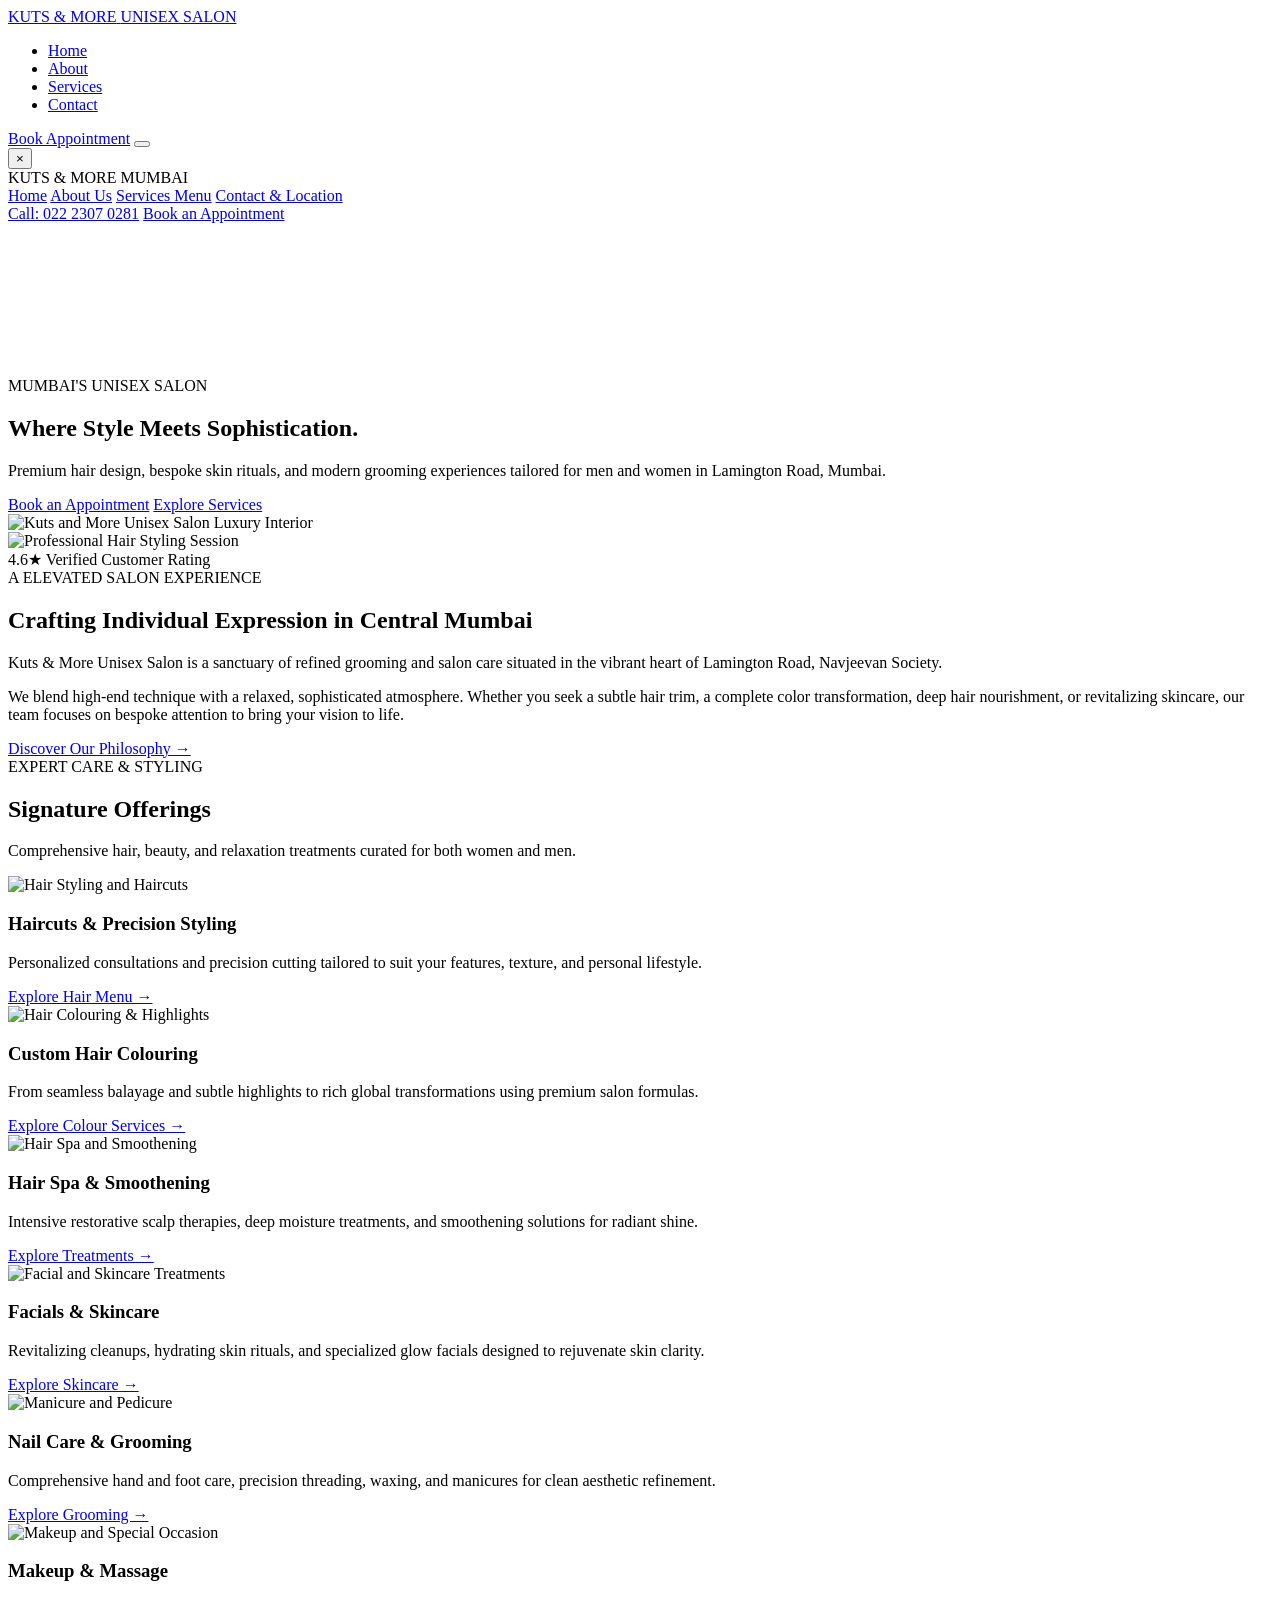
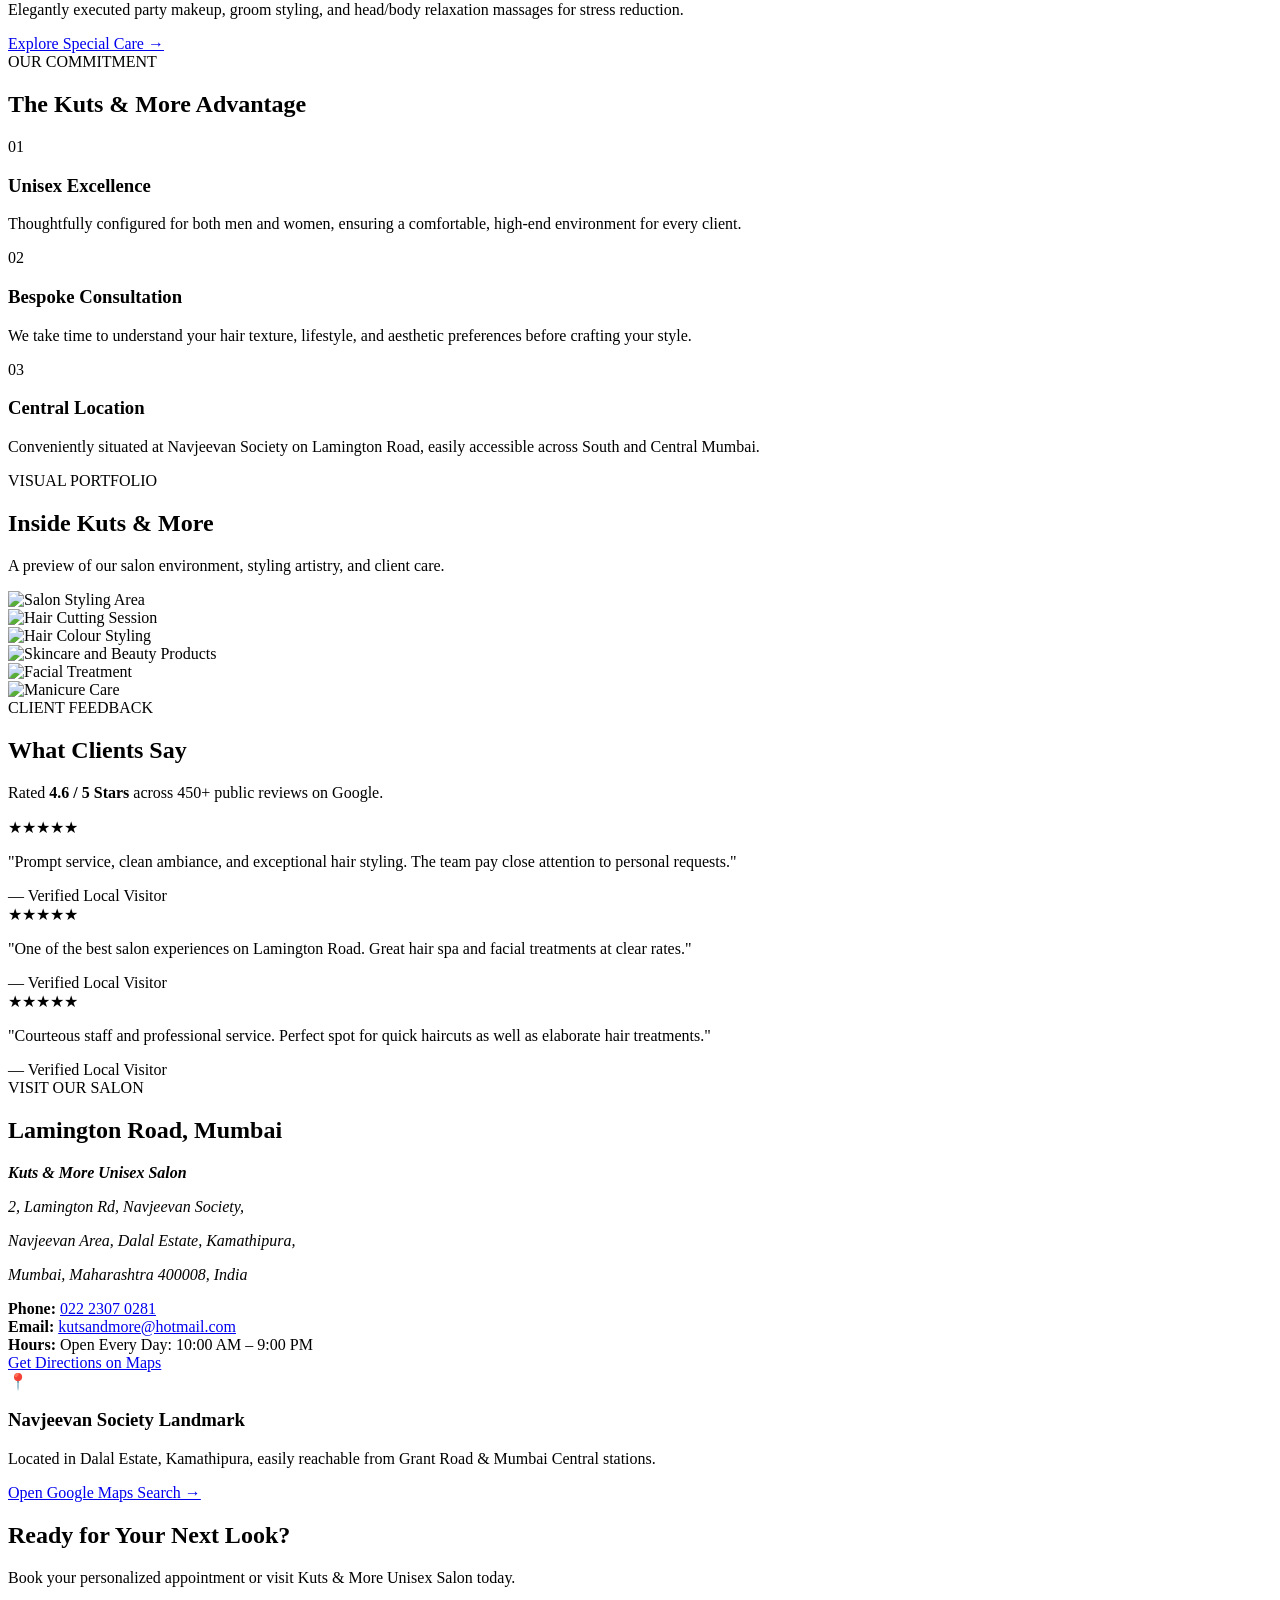
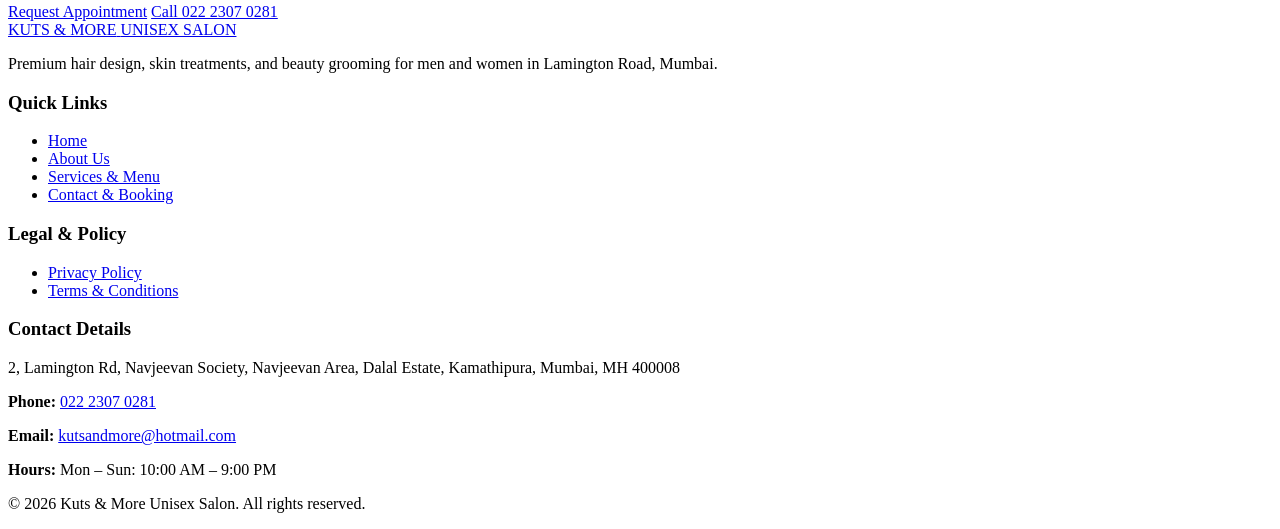
==== index.html @ 02790d07 "Create index.html" ====
<!DOCTYPE html>
<html lang="en">
<head>
    <meta charset="UTF-8">
    <meta name="viewport" content="width=device-width, initial-scale=1.0">
    <title>Kuts & More Unisex Salon | Premium Hair & Beauty Salon in Lamington Road, Mumbai</title>
    <meta name="description" content="Experience bespoke hair styling, hair treatments, beauty care, facials, and grooming at Kuts & More Unisex Salon on Lamington Road, Mumbai. Book your visit today.">
    <meta name="robots" content="index, follow">
    <link rel="canonical" href="index.html">
    
    <!-- Open Graph -->
    <meta property="og:type" content="website">
    <meta property="og:title" content="Kuts & More Unisex Salon | Luxury Hair & Beauty Salon Mumbai">
    <meta property="og:description" content="Precision haircuts, custom hair colouring, restorative hair spas, and bespoke beauty rituals in Lamington Road, Mumbai.">
    <meta property="og:url" content="index.html">
    <meta property="og:image" content="https://images.unsplash.com/photo-1560066984-138dadb4c035?auto=format&fit=crop&w=1200&q=80">

    <!-- Twitter Card -->
    <meta name="twitter:card" content="summary_large_image">
    <meta name="twitter:title" content="Kuts & More Unisex Salon | Luxury Hair & Beauty Salon Mumbai">
    <meta name="twitter:description" content="Precision haircuts, custom hair colouring, restorative hair spas, and bespoke beauty rituals in Lamington Road, Mumbai.">
    <meta name="twitter:image" content="https://images.unsplash.com/photo-1560066984-138dadb4c035?auto=format&fit=crop&w=1200&q=80">

    <!-- Fonts & CSS -->
    <link rel="preconnect" href="https://fonts.googleapis.com">
    <link rel="preconnect" href="https://fonts.gstatic.com" crossorigin>
    <link href="https://fonts.googleapis.com/css2?family=Cormorant+Garamond:ital,wght@0,400;0,500;0,600;1,400&family=Plus+Jakarta+Sans:wght@300;400;500;600&display=swap" rel="stylesheet">
    <link rel="stylesheet" href="style.css">

    <!-- Structured Data JSON-LD -->
    <script type="application/ld+json">
    {
      "@context": "https://schema.org",
      "@type": "BeautySalon",
      "name": "Kuts & More Unisex Salon",
      "image": "https://images.unsplash.com/photo-1560066984-138dadb4c035?auto=format&fit=crop&w=1200&q=80",
      "telephone": "+91-22-2307-0281",
      "email": "kutsandmore@hotmail.com",
      "address": {
        "@type": "PostalAddress",
        "streetAddress": "2, Lamington Rd, Navjeevan Society, Navjeevan Area, Dalal Estate, Kamathipura",
        "addressLocality": "Mumbai",
        "addressRegion": "Maharashtra",
        "postalCode": "400008",
        "addressCountry": "IN"
      },
      "openingHoursSpecification": [
        {
          "@type": "OpeningHoursSpecification",
          "dayOfWeek": [
            "Monday",
            "Tuesday",
            "Wednesday",
            "Thursday",
            "Friday",
            "Saturday",
            "Sunday"
          ],
          "opens": "10:00",
          "closes": "21:00"
        }
      ],
      "url": "index.html"
    }
    </script>
</head>
<body>

    <!-- Header / Navigation -->
    <header class="site-header" id="header">
        <div class="header-container">
            <a href="index.html" class="brand-logo">
                <span class="logo-title">KUTS & MORE</span>
                <span class="logo-subtitle">UNISEX SALON</span>
            </a>

            <nav class="desktop-nav" aria-label="Main Navigation">
                <ul>
                    <li><a href="index.html" class="active">Home</a></li>
                    <li><a href="about.html">About</a></li>
                    <li><a href="services.html">Services</a></li>
                    <li><a href="contact.html">Contact</a></li>
                </ul>
            </nav>

            <div class="header-actions">
                <a href="contact.html" class="btn btn-primary btn-sm desktop-only">Book Appointment</a>
                <button class="mobile-toggle" id="mobileMenuBtn" aria-expanded="false" aria-controls="mobileNav" aria-label="Toggle navigation menu">
                    <span class="hamburger-bar"></span>
                    <span class="hamburger-bar"></span>
                </button>
            </div>
        </div>

        <!-- Strictly Controlled Mobile Navigation Overlay -->
        <div class="mobile-nav-overlay" id="mobileNav" aria-hidden="true">
            <div class="mobile-nav-content">
                <button class="mobile-close-btn" id="mobileNavClose" aria-label="Close navigation menu">&times;</button>
                <div class="mobile-brand">
                    <span class="logo-title">KUTS & MORE</span>
                    <span class="logo-subtitle">MUMBAI</span>
                </div>
                <nav class="mobile-nav-links">
                    <a href="index.html" class="mobile-link active">Home</a>
                    <a href="about.html" class="mobile-link">About Us</a>
                    <a href="services.html" class="mobile-link">Services Menu</a>
                    <a href="contact.html" class="mobile-link">Contact & Location</a>
                </nav>
                <div class="mobile-nav-footer">
                    <a href="tel:+912223070281" class="mobile-contact-link">Call: 022 2307 0281</a>
                    <a href="contact.html" class="btn btn-accent btn-full">Book an Appointment</a>
                </div>
            </div>
        </div>
    </header>

    <main id="main-content">
        <!-- Hero Section -->
        <section class="hero-section" id="hero">
            <canvas id="webgl-canvas" class="webgl-bg" aria-hidden="true"></canvas>
            <div class="hero-overlay"></div>
            <div class="container hero-container">
                <div class="hero-content">
                    <span class="tagline gs-reveal">MUMBAI'S UNISEX SALON</span>
                    <h1 class="hero-title gs-reveal">Where Style Meets Sophistication.</h1>
                    <p class="hero-subtitle gs-reveal">Premium hair design, bespoke skin rituals, and modern grooming experiences tailored for men and women in Lamington Road, Mumbai.</p>
                    <div class="hero-actions gs-reveal">
                        <a href="contact.html" class="btn btn-accent">Book an Appointment</a>
                        <a href="services.html" class="btn btn-outline">Explore Services</a>
                    </div>
                </div>
                <div class="hero-visual gs-reveal">
                    <div class="hero-image-frame">
                        <img src="https://images.unsplash.com/photo-1560066984-138dadb4c035?auto=format&fit=crop&w=1000&q=80" alt="Kuts and More Unisex Salon Luxury Interior" width="1000" height="1250" fetchpriority="high">
                        <div class="frame-border"></div>
                    </div>
                </div>
            </div>
        </section>

        <!-- Salon Introduction -->
        <section class="section intro-section">
            <div class="container">
                <div class="grid grid-2 items-center">
                    <div class="intro-image-group gs-reveal">
                        <div class="image-wrapper primary-img">
                            <img src="https://images.unsplash.com/photo-1522337360788-8b13dee7a37e?auto=format&fit=crop&w=800&q=80" alt="Professional Hair Styling Session" width="800" height="1000" loading="lazy">
                        </div>
                        <div class="image-wrapper secondary-img decorative-card">
                            <div class="stat-box">
                                <span class="stat-num">4.6★</span>
                                <span class="stat-label">Verified Customer Rating</span>
                            </div>
                        </div>
                    </div>
                    <div class="intro-text gs-reveal">
                        <span class="section-label">A ELEVATED SALON EXPERIENCE</span>
                        <h2 class="section-title">Crafting Individual Expression in Central Mumbai</h2>
                        <p class="lead-text">Kuts & More Unisex Salon is a sanctuary of refined grooming and salon care situated in the vibrant heart of Lamington Road, Navjeevan Society.</p>
                        <p class="body-text">We blend high-end technique with a relaxed, sophisticated atmosphere. Whether you seek a subtle hair trim, a complete color transformation, deep hair nourishment, or revitalizing skincare, our team focuses on bespoke attention to bring your vision to life.</p>
                        <div class="cta-row">
                            <a href="about.html" class="btn-text">Discover Our Philosophy &rarr;</a>
                        </div>
                    </div>
                </div>
            </div>
        </section>

        <!-- Services Preview -->
        <section class="section services-preview-section dark-bg">
            <div class="container">
                <div class="section-header text-center gs-reveal">
                    <span class="section-label">EXPERT CARE & STYLING</span>
                    <h2 class="section-title">Signature Offerings</h2>
                    <p class="section-subtitle">Comprehensive hair, beauty, and relaxation treatments curated for both women and men.</p>
                </div>

                <div class="services-grid">
                    <article class="service-card gs-reveal">
                        <div class="service-card-image">
                            <img src="https://images.unsplash.com/photo-1562322140-8baeececf3df?auto=format&fit=crop&w=600&q=80" alt="Hair Styling and Haircuts" width="600" height="400" loading="lazy">
                        </div>
                        <div class="service-card-body">
                            <h3 class="service-card-title">Haircuts & Precision Styling</h3>
                            <p class="service-card-desc">Personalized consultations and precision cutting tailored to suit your features, texture, and personal lifestyle.</p>
                            <a href="services.html#hair" class="service-card-link">Explore Hair Menu &rarr;</a>
                        </div>
                    </article>

                    <article class="service-card gs-reveal">
                        <div class="service-card-image">
                            <img src="https://images.unsplash.com/photo-1527799820374-dcf8d9d4a388?auto=format&fit=crop&w=600&q=80" alt="Hair Colouring & Highlights" width="600" height="400" loading="lazy">
                        </div>
                        <div class="service-card-body">
                            <h3 class="service-card-title">Custom Hair Colouring</h3>
                            <p class="service-card-desc">From seamless balayage and subtle highlights to rich global transformations using premium salon formulas.</p>
                            <a href="services.html#hair" class="service-card-link">Explore Colour Services &rarr;</a>
                        </div>
                    </article>

                    <article class="service-card gs-reveal">
                        <div class="service-card-image">
                            <img src="https://images.unsplash.com/photo-1519699047748-de8e457a634e?auto=format&fit=crop&w=600&q=80" alt="Hair Spa and Smoothening" width="600" height="400" loading="lazy">
                        </div>
                        <div class="service-card-body">
                            <h3 class="service-card-title">Hair Spa & Smoothening</h3>
                            <p class="service-card-desc">Intensive restorative scalp therapies, deep moisture treatments, and smoothening solutions for radiant shine.</p>
                            <a href="services.html#treatments" class="service-card-link">Explore Treatments &rarr;</a>
                        </div>
                    </article>

                    <article class="service-card gs-reveal">
                        <div class="service-card-image">
                            <img src="https://images.unsplash.com/photo-1570172619644-dfd03ed5d881?auto=format&fit=crop&w=600&q=80" alt="Facial and Skincare Treatments" width="600" height="400" loading="lazy">
                        </div>
                        <div class="service-card-body">
                            <h3 class="service-card-title">Facials & Skincare</h3>
                            <p class="service-card-desc">Revitalizing cleanups, hydrating skin rituals, and specialized glow facials designed to rejuvenate skin clarity.</p>
                            <a href="services.html#beauty" class="service-card-link">Explore Skincare &rarr;</a>
                        </div>
                    </article>

                    <article class="service-card gs-reveal">
                        <div class="service-card-image">
                            <img src="https://images.unsplash.com/photo-1604654894610-df63bc536371?auto=format&fit=crop&w=600&q=80" alt="Manicure and Pedicure" width="600" height="400" loading="lazy">
                        </div>
                        <div class="service-card-body">
                            <h3 class="service-card-title">Nail Care & Grooming</h3>
                            <p class="service-card-desc">Comprehensive hand and foot care, precision threading, waxing, and manicures for clean aesthetic refinement.</p>
                            <a href="services.html#grooming" class="service-card-link">Explore Grooming &rarr;</a>
                        </div>
                    </article>

                    <article class="service-card gs-reveal">
                        <div class="service-card-image">
                            <img src="https://images.unsplash.com/photo-1487412720507-e7ab37603c6f?auto=format&fit=crop&w=600&q=80" alt="Makeup and Special Occasion" width="600" height="400" loading="lazy">
                        </div>
                        <div class="service-card-body">
                            <h3 class="service-card-title">Makeup & Massage</h3>
                            <p class="service-card-desc">Elegantly executed party makeup, groom styling, and head/body relaxation massages for stress reduction.</p>
                            <a href="services.html#makeup" class="service-card-link">Explore Special Care &rarr;</a>
                        </div>
                    </article>
                </div>
            </div>
        </section>

        <!-- Why Choose Kuts & More -->
        <section class="section why-choose-section">
            <div class="container">
                <div class="section-header text-center gs-reveal">
                    <span class="section-label">OUR COMMITMENT</span>
                    <h2 class="section-title">The Kuts & More Advantage</h2>
                </div>

                <div class="grid grid-3 feature-grid">
                    <div class="feature-card gs-reveal">
                        <div class="feature-number">01</div>
                        <h3>Unisex Excellence</h3>
                        <p>Thoughtfully configured for both men and women, ensuring a comfortable, high-end environment for every client.</p>
                    </div>
                    <div class="feature-card gs-reveal">
                        <div class="feature-number">02</div>
                        <h3>Bespoke Consultation</h3>
                        <p>We take time to understand your hair texture, lifestyle, and aesthetic preferences before crafting your style.</p>
                    </div>
                    <div class="feature-card gs-reveal">
                        <div class="feature-number">03</div>
                        <h3>Central Location</h3>
                        <p>Conveniently situated at Navjeevan Society on Lamington Road, easily accessible across South and Central Mumbai.</p>
                    </div>
                </div>
            </div>
        </section>

        <!-- Gallery Section -->
        <section class="section gallery-section dark-bg">
            <div class="container">
                <div class="section-header text-center gs-reveal">
                    <span class="section-label">VISUAL PORTFOLIO</span>
                    <h2 class="section-title">Inside Kuts & More</h2>
                    <p class="section-subtitle">A preview of our salon environment, styling artistry, and client care.</p>
                </div>

                <div class="gallery-grid">
                    <div class="gallery-item gs-reveal">
                        <img src="https://images.unsplash.com/photo-1560066984-138dadb4c035?auto=format&fit=crop&w=600&q=80" alt="Salon Styling Area" width="600" height="600" loading="lazy">
                    </div>
                    <div class="gallery-item gs-reveal">
                        <img src="https://images.unsplash.com/photo-1562322140-8baeececf3df?auto=format&fit=crop&w=600&q=80" alt="Hair Cutting Session" width="600" height="600" loading="lazy">
                    </div>
                    <div class="gallery-item gs-reveal">
                        <img src="https://images.unsplash.com/photo-1522337360788-8b13dee7a37e?auto=format&fit=crop&w=600&q=80" alt="Hair Colour Styling" width="600" height="600" loading="lazy">
                    </div>
                    <div class="gallery-item gs-reveal">
                        <img src="https://images.unsplash.com/photo-1516975080664-ed2fc6a32937?auto=format&fit=crop&w=600&q=80" alt="Skincare and Beauty Products" width="600" height="600" loading="lazy">
                    </div>
                    <div class="gallery-item gs-reveal">
                        <img src="https://images.unsplash.com/photo-1570172619644-dfd03ed5d881?auto=format&fit=crop&w=600&q=80" alt="Facial Treatment" width="600" height="600" loading="lazy">
                    </div>
                    <div class="gallery-item gs-reveal">
                        <img src="https://images.unsplash.com/photo-1604654894610-df63bc536371?auto=format&fit=crop&w=600&q=80" alt="Manicure Care" width="600" height="600" loading="lazy">
                    </div>
                </div>
            </div>
        </section>

        <!-- Testimonials Placeholder Section -->
        <section class="section testimonials-section">
            <div class="container">
                <div class="section-header text-center gs-reveal">
                    <span class="section-label">CLIENT FEEDBACK</span>
                    <h2 class="section-title">What Clients Say</h2>
                    <p class="section-subtitle">Rated <strong>4.6 / 5 Stars</strong> across 450+ public reviews on Google.</p>
                </div>

                <div class="grid grid-3 testimonial-grid">
                    <div class="testimonial-card gs-reveal">
                        <div class="rating-stars">★★★★★</div>
                        <p class="review-text">"Prompt service, clean ambiance, and exceptional hair styling. The team pay close attention to personal requests."</p>
                        <span class="reviewer-tag">— Verified Local Visitor</span>
                    </div>
                    <div class="testimonial-card gs-reveal">
                        <div class="rating-stars">★★★★★</div>
                        <p class="review-text">"One of the best salon experiences on Lamington Road. Great hair spa and facial treatments at clear rates."</p>
                        <span class="reviewer-tag">— Verified Local Visitor</span>
                    </div>
                    <div class="testimonial-card gs-reveal">
                        <div class="rating-stars">★★★★★</div>
                        <p class="review-text">"Courteous staff and professional service. Perfect spot for quick haircuts as well as elaborate hair treatments."</p>
                        <span class="reviewer-tag">— Verified Local Visitor</span>
                    </div>
                </div>
            </div>
        </section>

        <!-- Location & Contact Info Section -->
        <section class="section location-section dark-bg">
            <div class="container">
                <div class="grid grid-2 items-center">
                    <div class="location-info gs-reveal">
                        <span class="section-label">VISIT OUR SALON</span>
                        <h2 class="section-title">Lamington Road, Mumbai</h2>
                        <address class="address-details">
                            <p class="addr-line"><strong>Kuts & More Unisex Salon</strong></p>
                            <p class="addr-line">2, Lamington Rd, Navjeevan Society,</p>
                            <p class="addr-line">Navjeevan Area, Dalal Estate, Kamathipura,</p>
                            <p class="addr-line">Mumbai, Maharashtra 400008, India</p>
                        </address>

                        <div class="contact-highlights">
                            <div class="highlight-item">
                                <strong>Phone:</strong> <a href="tel:+912223070281">022 2307 0281</a>
                            </div>
                            <div class="highlight-item">
                                <strong>Email:</strong> <a href="mailto:kutsandmore@hotmail.com">kutsandmore@hotmail.com</a>
                            </div>
                            <div class="highlight-item">
                                <strong>Hours:</strong> Open Every Day: 10:00 AM – 9:00 PM
                            </div>
                        </div>

                        <div class="cta-group">
                            <a href="https://maps.google.com/?q=Kuts+and+More+Unisex+Salon+Lamington+Road+Mumbai" target="_blank" rel="noopener noreferrer" class="btn btn-primary">Get Directions on Maps</a>
                        </div>
                    </div>

                    <div class="location-card-wrapper gs-reveal">
                        <div class="map-placeholder-card">
                            <div class="map-icon">📍</div>
                            <h3>Navjeevan Society Landmark</h3>
                            <p>Located in Dalal Estate, Kamathipura, easily reachable from Grant Road & Mumbai Central stations.</p>
                            <a href="https://maps.google.com/?q=2,+Lamington+Rd,+Navjeevan+Society,+Mumbai,+Maharashtra+400008" target="_blank" rel="noopener noreferrer" class="btn-text">Open Google Maps Search &rarr;</a>
                        </div>
                    </div>
                </div>
            </div>
        </section>

        <!-- Final CTA Banner -->
        <section class="section banner-cta-section text-center">
            <div class="container gs-reveal">
                <h2 class="banner-title">Ready for Your Next Look?</h2>
                <p class="banner-text">Book your personalized appointment or visit Kuts & More Unisex Salon today.</p>
                <div class="cta-actions">
                    <a href="contact.html" class="btn btn-accent">Request Appointment</a>
                    <a href="tel:+912223070281" class="btn btn-outline-dark">Call 022 2307 0281</a>
                </div>
            </div>
        </section>
    </main>

    <!-- Global Footer -->
    <footer class="site-footer">
        <div class="container">
            <div class="footer-grid">
                <div class="footer-col brand-col">
                    <a href="index.html" class="brand-logo footer-logo">
                        <span class="logo-title">KUTS & MORE</span>
                        <span class="logo-subtitle">UNISEX SALON</span>
                    </a>
                    <p class="footer-desc">Premium hair design, skin treatments, and beauty grooming for men and women in Lamington Road, Mumbai.</p>
                </div>

                <div class="footer-col">
                    <h3 class="footer-heading">Quick Links</h3>
                    <ul class="footer-links">
                        <li><a href="index.html">Home</a></li>
                        <li><a href="about.html">About Us</a></li>
                        <li><a href="services.html">Services & Menu</a></li>
                        <li><a href="contact.html">Contact & Booking</a></li>
                    </ul>
                </div>

                <div class="footer-col">
                    <h3 class="footer-heading">Legal & Policy</h3>
                    <ul class="footer-links">
                        <li><a href="privacy-policy.html">Privacy Policy</a></li>
                        <li><a href="terms-and-conditions.html">Terms & Conditions</a></li>
                    </ul>
                </div>

                <div class="footer-col contact-col">
                    <h3 class="footer-heading">Contact Details</h3>
                    <p class="footer-info">2, Lamington Rd, Navjeevan Society, Navjeevan Area, Dalal Estate, Kamathipura, Mumbai, MH 400008</p>
                    <p class="footer-info"><strong>Phone:</strong> <a href="tel:+912223070281">022 2307 0281</a></p>
                    <p class="footer-info"><strong>Email:</strong> <a href="mailto:kutsandmore@hotmail.com">kutsandmore@hotmail.com</a></p>
                    <p class="footer-info"><strong>Hours:</strong> Mon – Sun: 10:00 AM – 9:00 PM</p>
                </div>
            </div>

            <div class="footer-bottom">
                <p>&copy; 2026 Kuts & More Unisex Salon. All rights reserved.</p>
            </div>
        </div>
    </footer>

    <!-- External Animation Scripts -->
    <script src="https://cdnjs.cloudflare.com/ajax/libs/three.js/r128/three.min.js"></script>
    <script src="https://cdnjs.cloudflare.com/ajax/libs/gsap/3.12.2/gsap.min.js"></script>
    <script src="https://cdnjs.cloudflare.com/ajax/libs/gsap/3.12.2/ScrollTrigger.min.js"></script>
    <script src="main.js"></script>
    <script src="animations.js"></script>
</body>
</html>
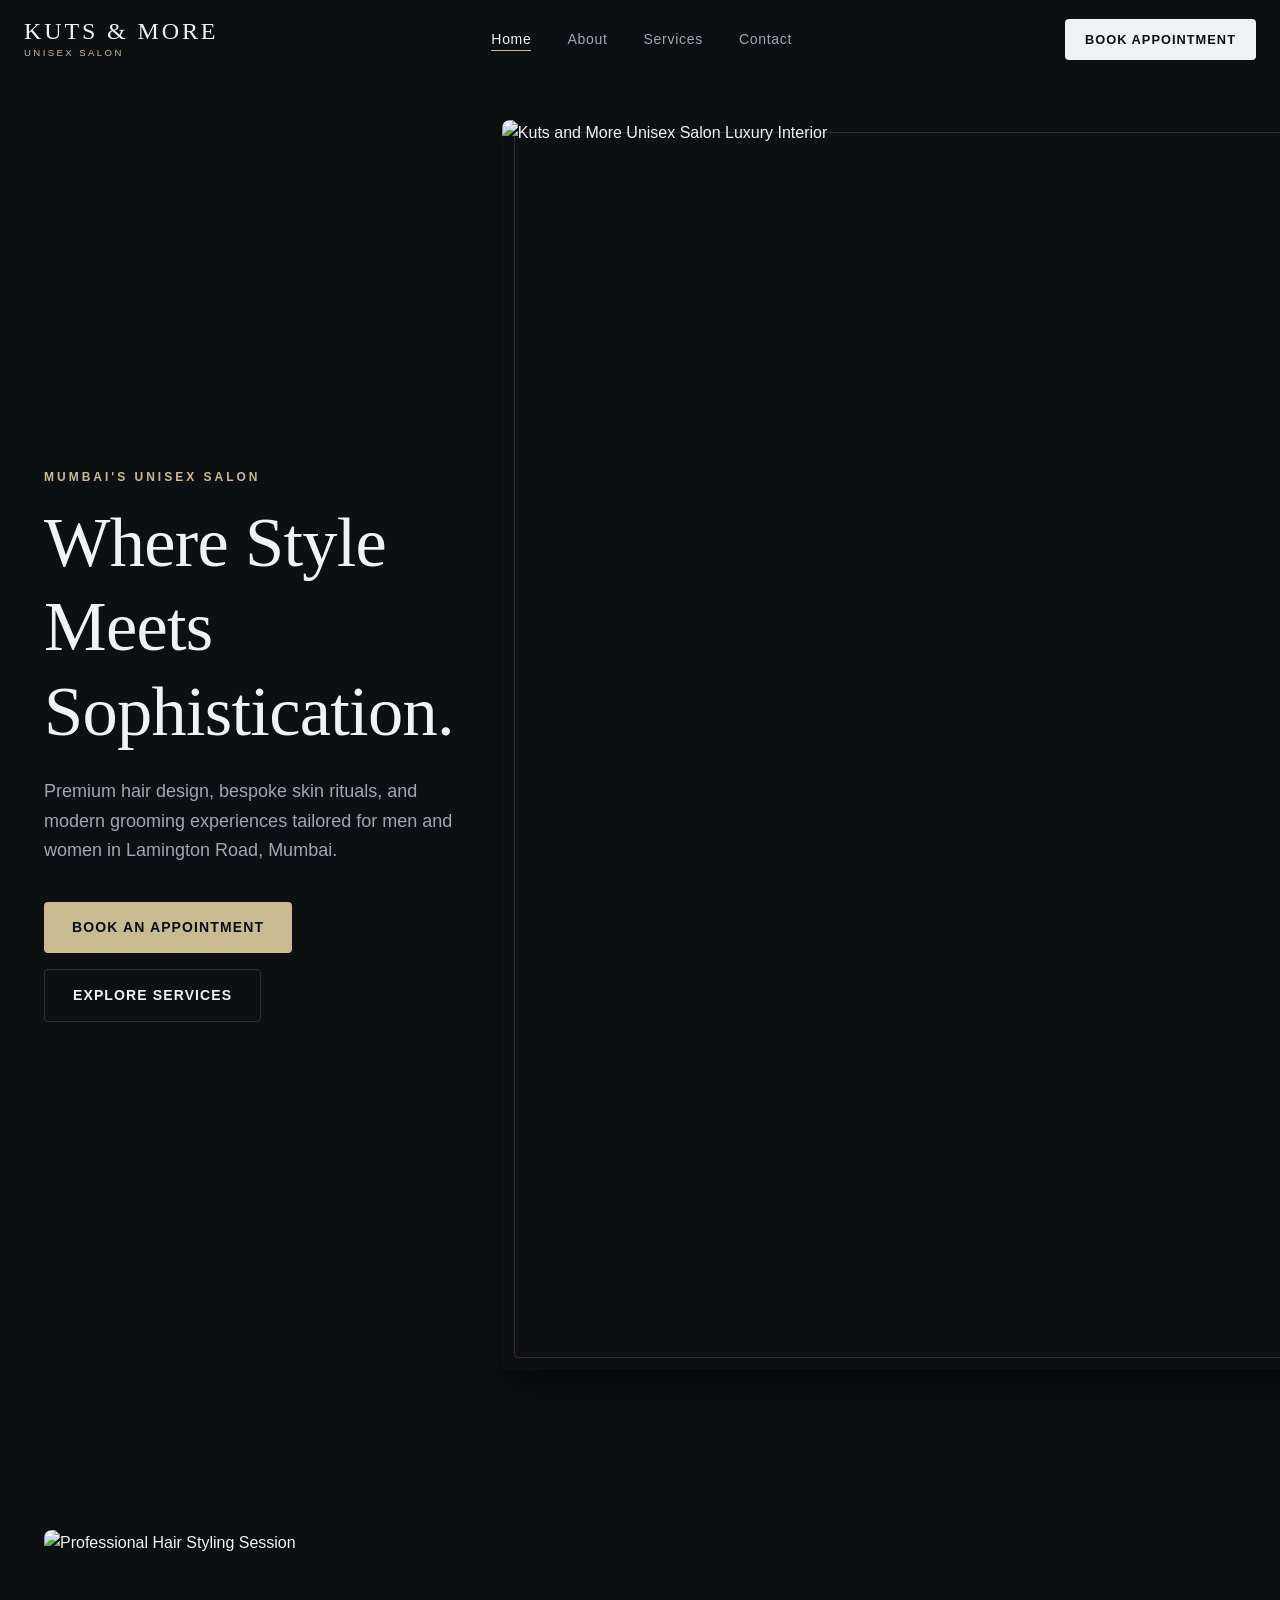
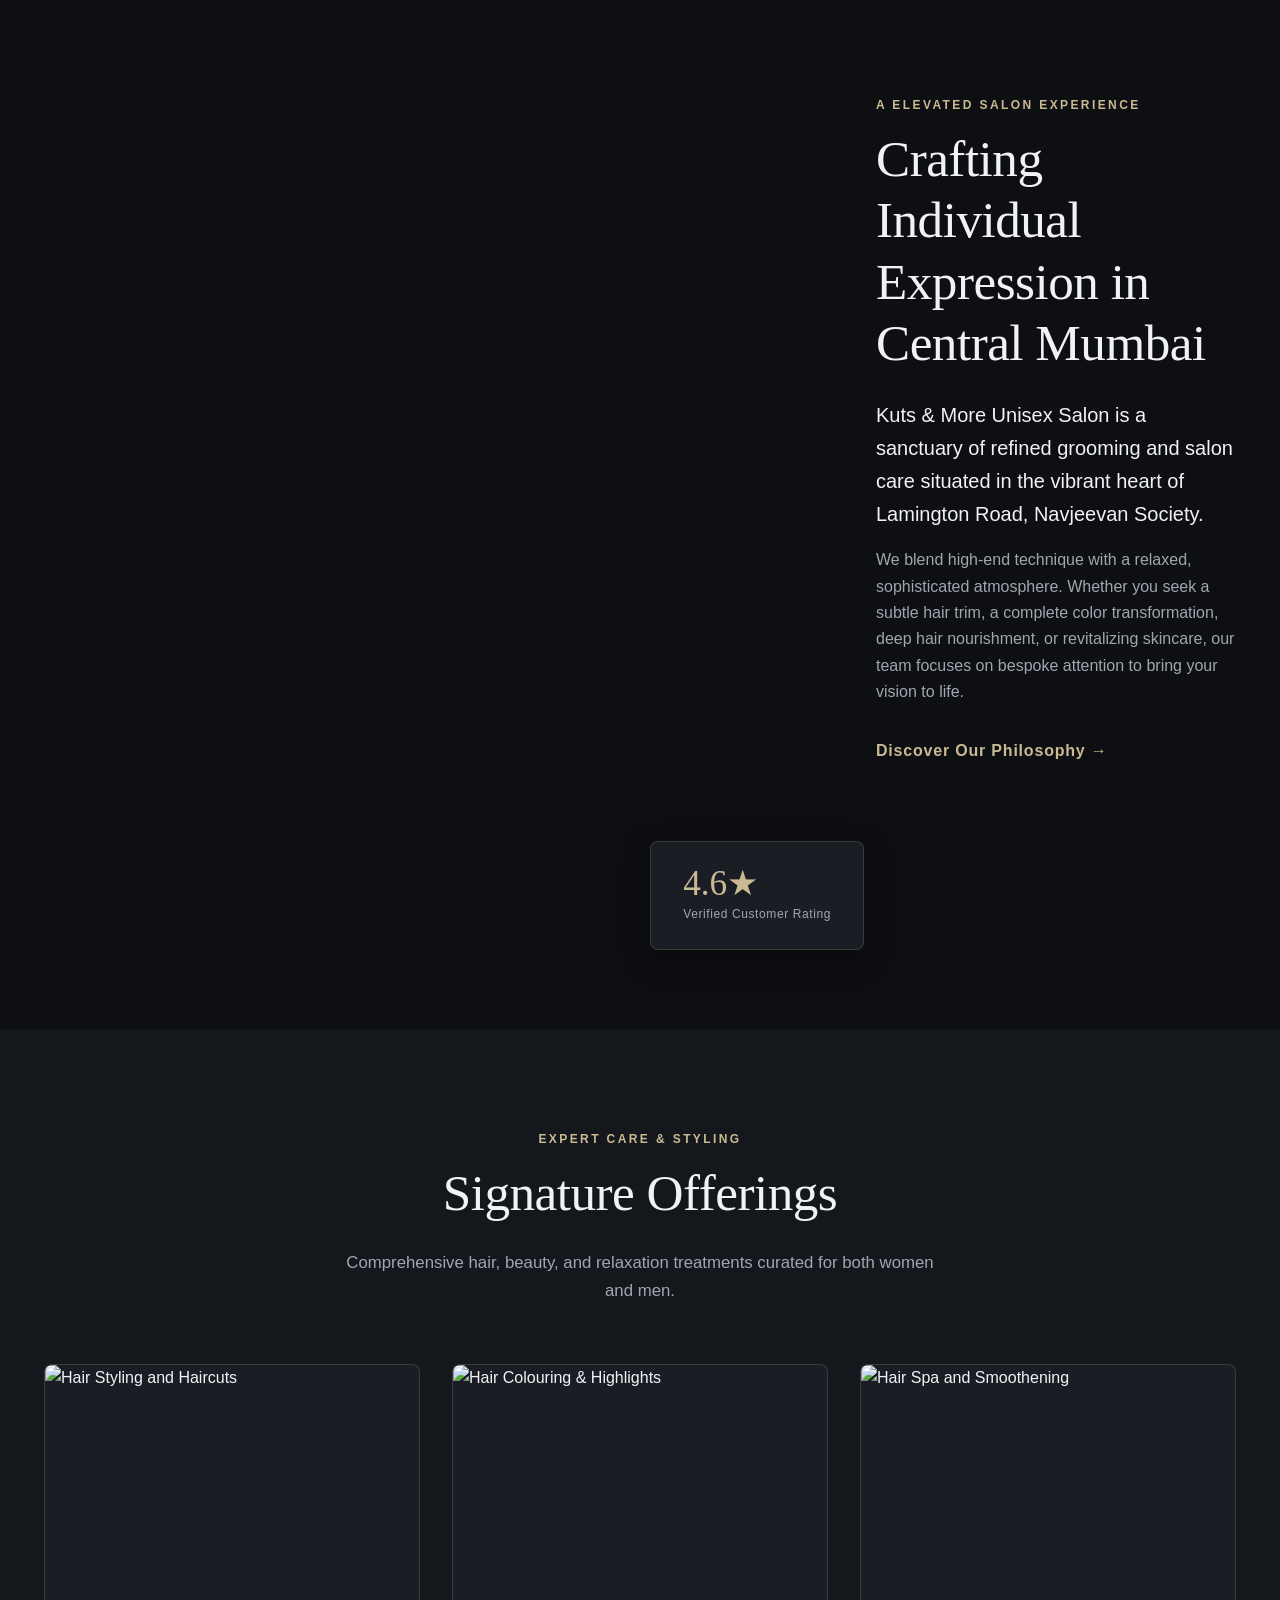
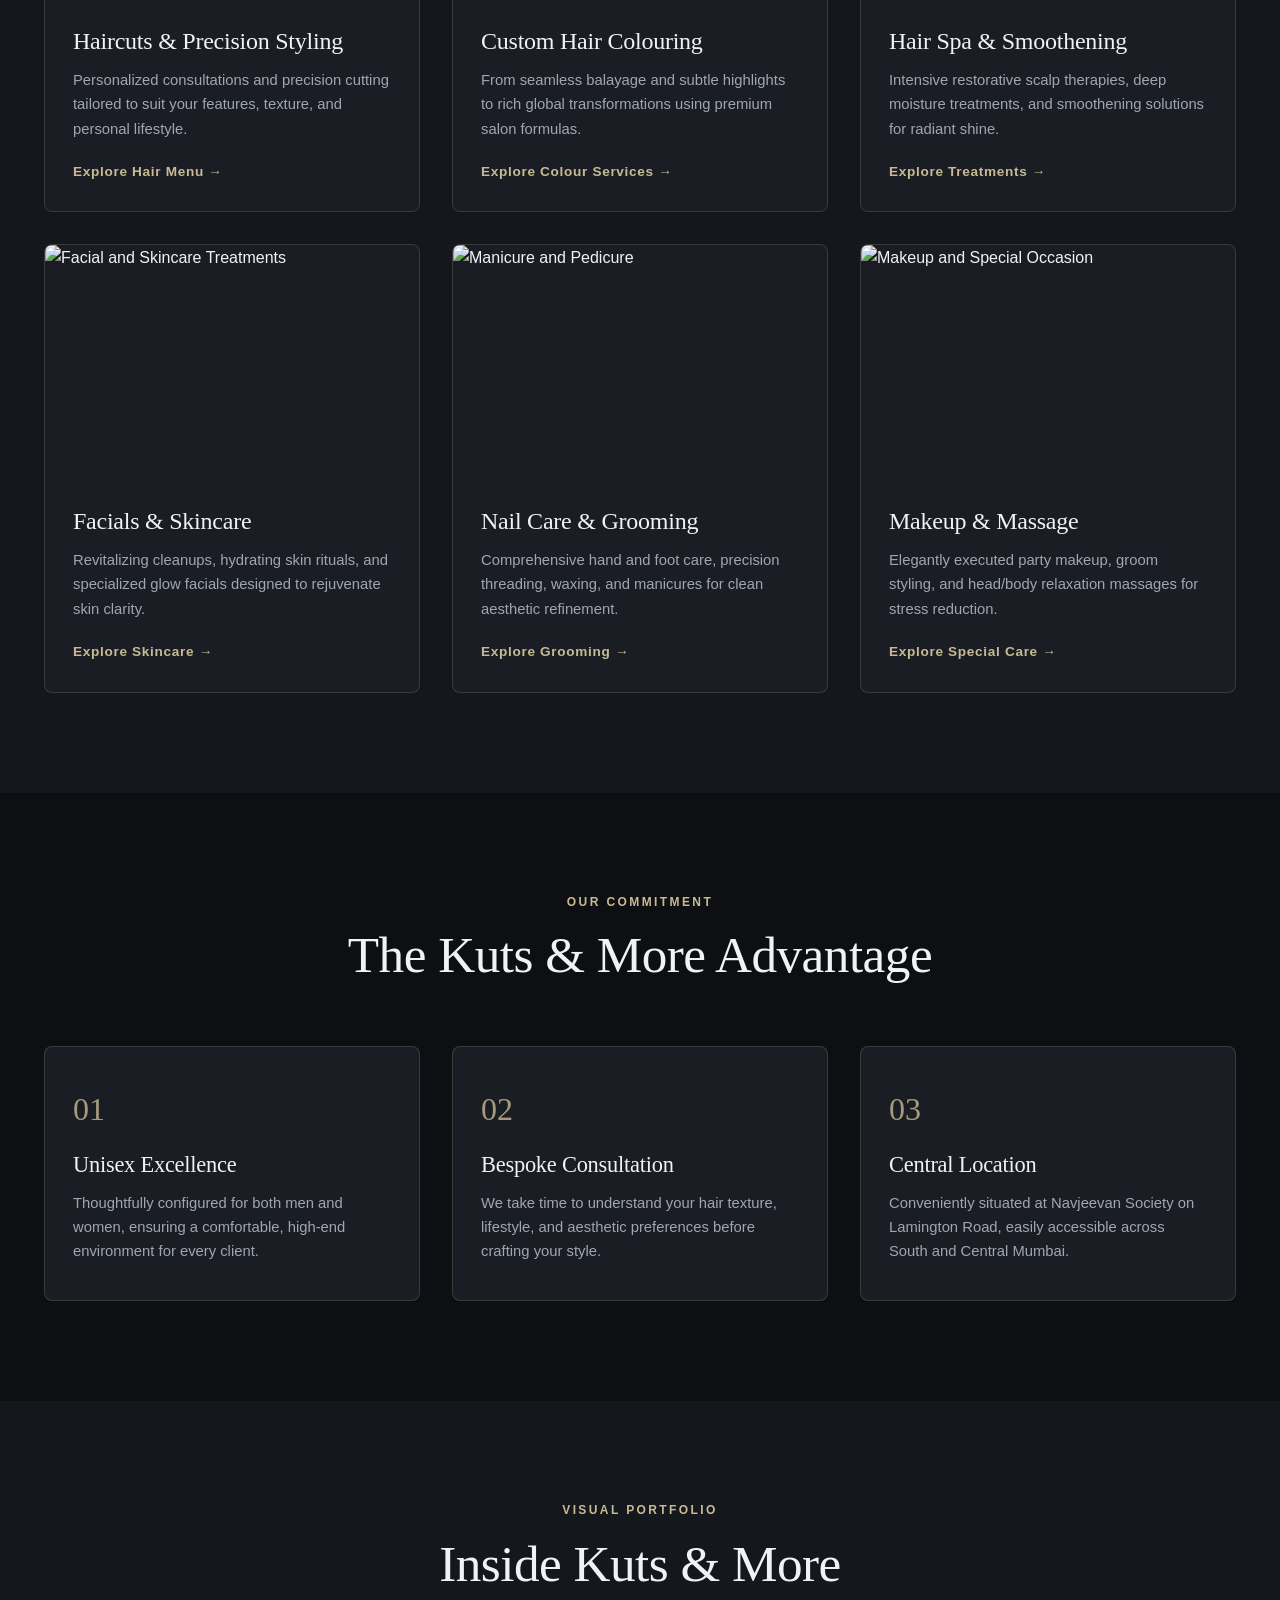
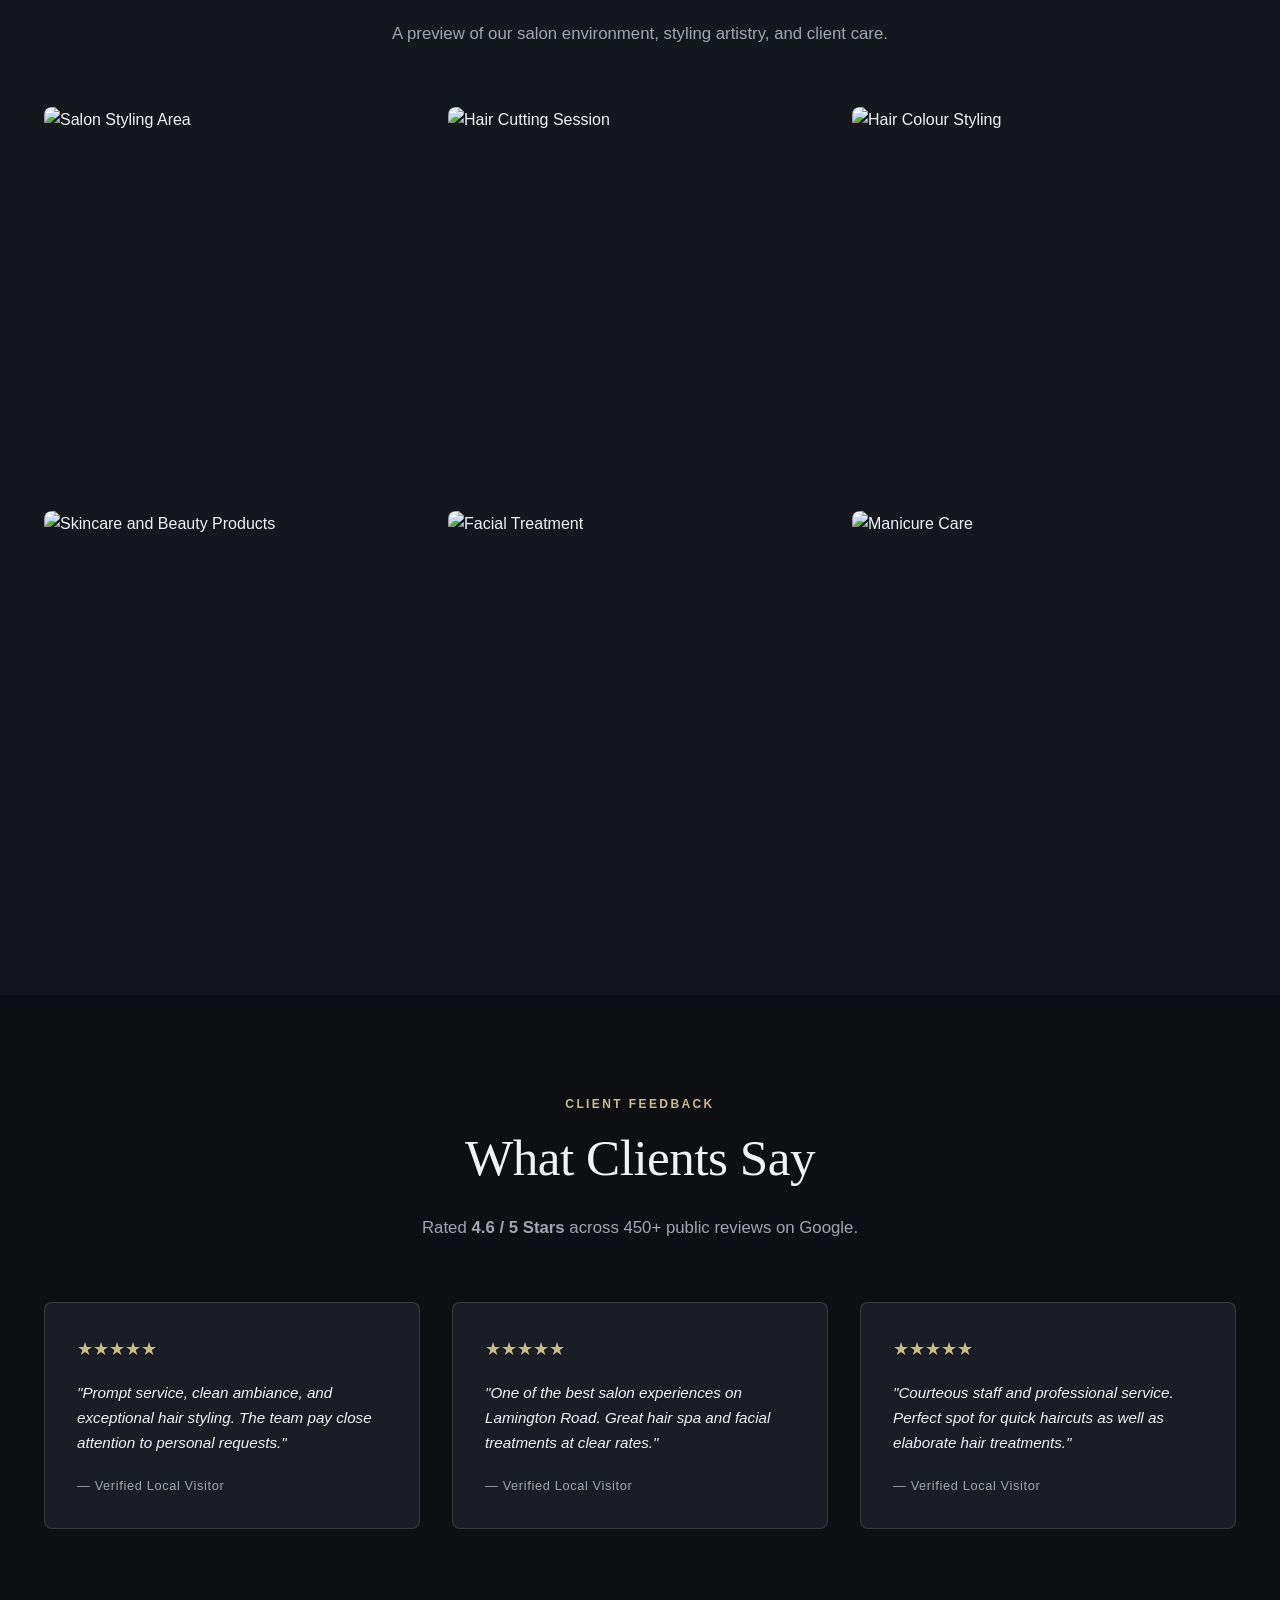
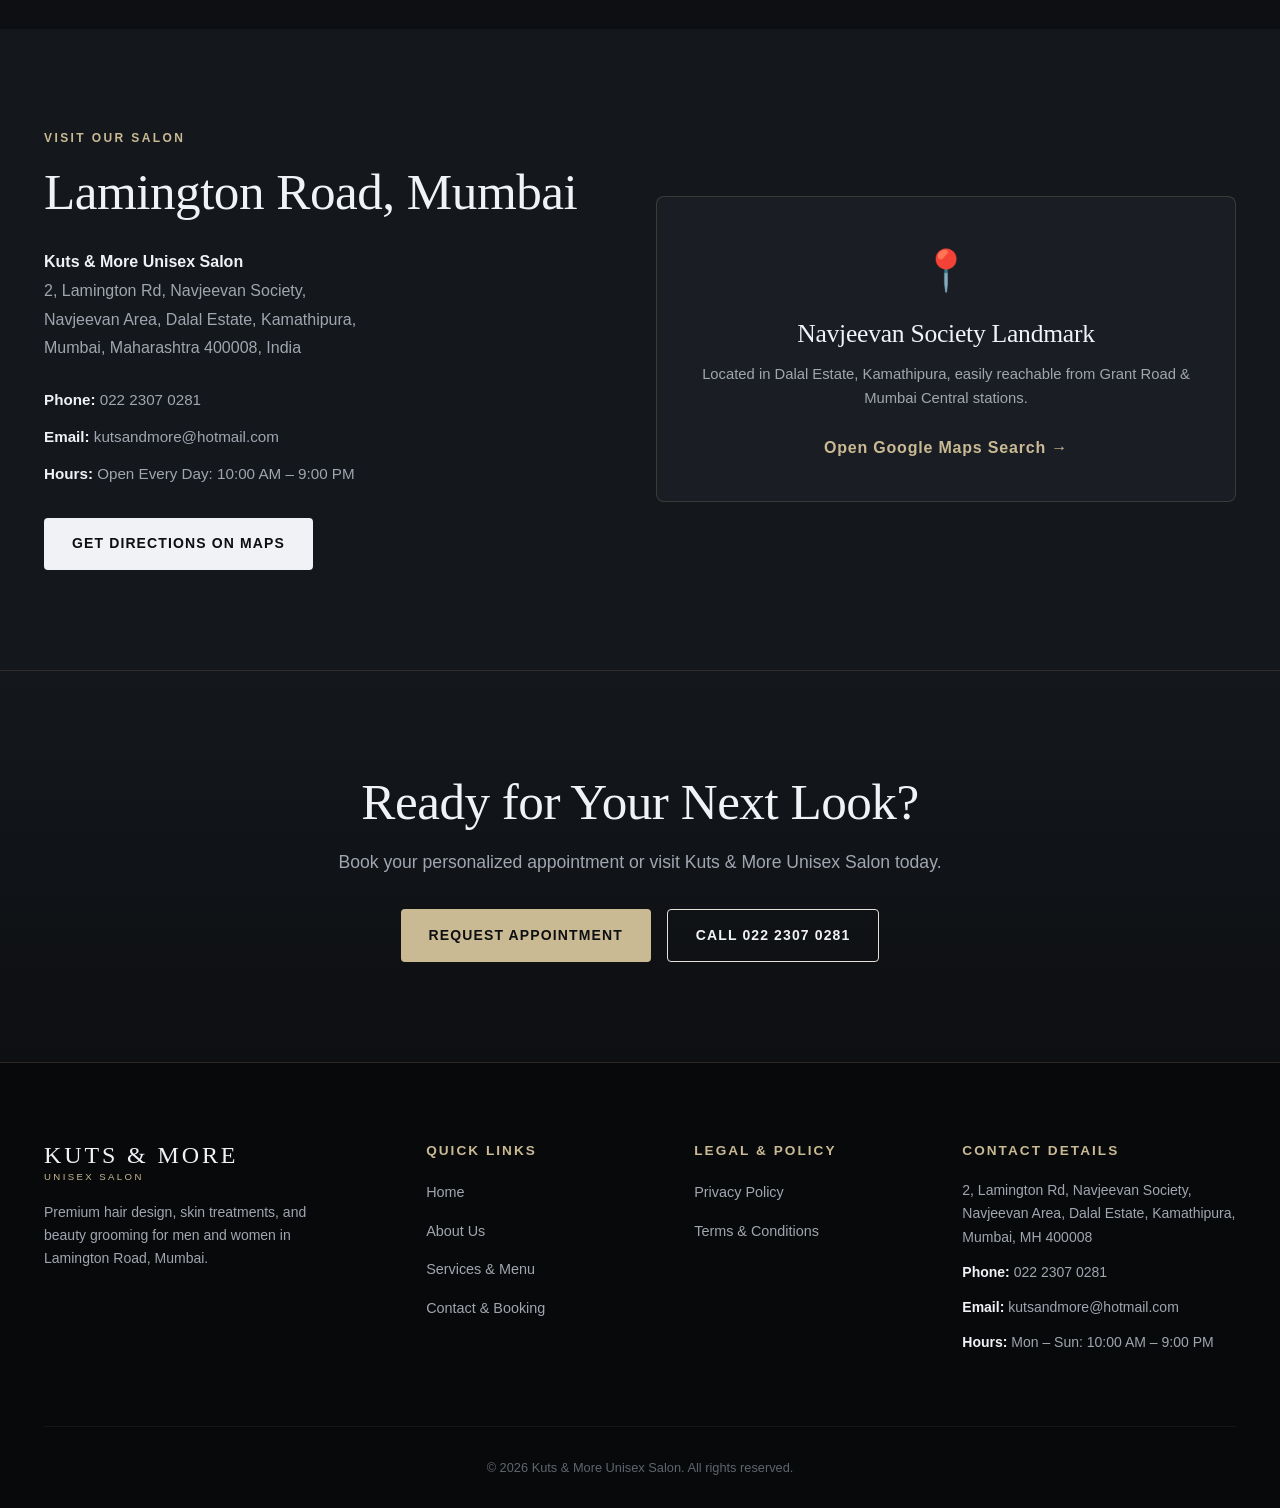
==== commit 2d1cb1d0: "Update index.html" ====
--- a/index.html
+++ b/index.html
@@ -436,10 +436,12 @@
     </footer>
 
     <!-- External Animation Scripts -->
+    
     <script src="https://cdnjs.cloudflare.com/ajax/libs/three.js/r128/three.min.js"></script>
     <script src="https://cdnjs.cloudflare.com/ajax/libs/gsap/3.12.2/gsap.min.js"></script>
     <script src="https://cdnjs.cloudflare.com/ajax/libs/gsap/3.12.2/ScrollTrigger.min.js"></script>
     <script src="main.js"></script>
     <script src="animations.js"></script>
+    <script src="https://cdn.zanderio.ai/widget/loader.js" data-id="wdg_4WtKv9ECg1DuEbcth9VD2f9j" defer></script>
 </body>
 </html>
--- a/style.css
+++ b/style.css
@@ -0,0 +1,1165 @@
+/* ==========================================================================
+   DESIGN SYSTEM & CSS VARIABLES
+   ========================================================================== */
+:root {
+    --bg-primary: #0d0f12;
+    --bg-secondary: #14171c;
+    --bg-card: #1a1e24;
+    --bg-light: #f8f6f2;
+    --surface-light: #ffffff;
+    
+    --text-main: #f0f2f5;
+    --text-muted: #a0a6b0;
+    --text-dark: #121417;
+    --text-dark-muted: #60656e;
+
+    --accent-gold: #caba94;
+    --accent-gold-hover: #dbcb9e;
+    --accent-copper: #b8860b;
+    --border-dark: rgba(202, 186, 148, 0.18);
+    --border-light: #e5e0d8;
+
+    --font-heading: 'Cormorant Garamond', Georgia, serif;
+    --font-body: 'Plus Jakarta Sans', -apple-system, BlinkMacSystemFont, sans-serif;
+
+    --header-height: 80px;
+    --transition-fast: 0.25s cubic-bezier(0.16, 1, 0.3, 1);
+    --transition-smooth: 0.4s cubic-bezier(0.16, 1, 0.3, 1);
+    --radius-sm: 4px;
+    --radius-md: 8px;
+    --radius-lg: 16px;
+}
+
+/* Base & Reset */
+*, *::before, *::after {
+    box-sizing: border-box;
+    margin: 0;
+    padding: 0;
+}
+
+html {
+    scroll-behavior: smooth;
+    overflow-x: hidden;
+    width: 100%;
+}
+
+body {
+    background-color: var(--bg-primary);
+    color: var(--text-main);
+    font-family: var(--font-body);
+    font-size: 16px;
+    line-height: 1.65;
+    -webkit-font-smoothing: antialiased;
+    overflow-x: hidden;
+    width: 100%;
+    position: relative;
+}
+
+/* Prevent accidental horizontal drag overflow */
+body, html {
+    max-width: 100vw;
+}
+
+a {
+    color: inherit;
+    text-decoration: none;
+    transition: color var(--transition-fast);
+}
+
+img {
+    max-width: 100%;
+    height: auto;
+    display: block;
+    object-fit: cover;
+}
+
+button, input, select, textarea {
+    font-family: inherit;
+    font-size: inherit;
+    color: inherit;
+}
+
+button {
+    cursor: pointer;
+    border: none;
+    background: none;
+}
+
+/* Typography */
+h1, h2, h3, h4 {
+    font-family: var(--font-heading);
+    font-weight: 500;
+    line-height: 1.2;
+    letter-spacing: -0.01em;
+}
+
+.section-title {
+    font-size: clamp(2rem, 4vw, 3.2rem);
+    color: var(--text-main);
+    margin-bottom: 0.5em;
+}
+
+.section-label {
+    display: block;
+    font-family: var(--font-body);
+    font-size: 0.75rem;
+    letter-spacing: 0.2em;
+    text-transform: uppercase;
+    color: var(--accent-gold);
+    margin-bottom: 0.75rem;
+    font-weight: 600;
+}
+
+.section-subtitle {
+    color: var(--text-muted);
+    font-size: 1.05rem;
+    max-width: 600px;
+    margin: 0 auto;
+}
+
+/* Container & Layout */
+.container {
+    width: 100%;
+    max-width: 1240px;
+    margin: 0 auto;
+    padding: 0 24px;
+}
+
+.section {
+    padding: 100px 0;
+    position: relative;
+}
+
+.dark-bg {
+    background-color: var(--bg-secondary);
+}
+
+.grid {
+    display: grid;
+    gap: 32px;
+}
+
+.grid-2 {
+    grid-template-columns: repeat(2, 1fr);
+}
+
+.grid-3 {
+    grid-template-columns: repeat(3, 1fr);
+}
+
+.items-center {
+    align-items: center;
+}
+
+.text-center {
+    text-align: center;
+}
+
+.section-header {
+    margin-bottom: 60px;
+}
+
+/* Buttons & CTAs */
+.btn {
+    display: inline-flex;
+    align-items: center;
+    justify-content: center;
+    padding: 14px 28px;
+    border-radius: var(--radius-sm);
+    font-size: 0.875rem;
+    font-weight: 600;
+    letter-spacing: 0.08em;
+    text-transform: uppercase;
+    transition: all var(--transition-fast);
+    min-height: 48px;
+}
+
+.btn-primary {
+    background-color: var(--text-main);
+    color: var(--bg-primary);
+}
+
+.btn-primary:hover {
+    background-color: var(--accent-gold);
+    color: var(--bg-primary);
+}
+
+.btn-accent {
+    background-color: var(--accent-gold);
+    color: var(--bg-primary);
+}
+
+.btn-accent:hover {
+    background-color: var(--accent-gold-hover);
+    transform: translateY(-2px);
+}
+
+.btn-outline {
+    border: 1px solid var(--border-dark);
+    color: var(--text-main);
+}
+
+.btn-outline:hover {
+    border-color: var(--accent-gold);
+    color: var(--accent-gold);
+}
+
+.btn-outline-dark {
+    border: 1px solid var(--border-light);
+    color: var(--text-main);
+}
+
+.btn-outline-dark:hover {
+    background-color: var(--accent-gold);
+    color: var(--bg-primary);
+    border-color: var(--accent-gold);
+}
+
+.btn-sm {
+    padding: 10px 20px;
+    font-size: 0.8rem;
+    min-height: 40px;
+}
+
+.btn-full {
+    width: 100%;
+}
+
+.btn-text {
+    font-weight: 600;
+    color: var(--accent-gold);
+    letter-spacing: 0.05em;
+    display: inline-flex;
+    align-items: center;
+}
+
+.btn-text:hover {
+    color: var(--accent-gold-hover);
+}
+
+.accent-link {
+    color: var(--accent-gold);
+}
+
+.accent-link:hover {
+    text-decoration: underline;
+}
+
+/* Header & Navigation */
+.site-header {
+    position: fixed;
+    top: 0;
+    left: 0;
+    width: 100%;
+    height: var(--header-height);
+    z-index: 100;
+    transition: background-color var(--transition-smooth), border-color var(--transition-smooth);
+    border-bottom: 1px solid transparent;
+}
+
+.site-header.scrolled {
+    background-color: rgba(13, 15, 18, 0.92);
+    backdrop-filter: blur(12px);
+    -webkit-backdrop-filter: blur(12px);
+    border-bottom-color: var(--border-dark);
+}
+
+.header-container {
+    max-width: 1320px;
+    margin: 0 auto;
+    padding: 0 24px;
+    height: 100%;
+    display: flex;
+    align-items: center;
+    justify-content: space-between;
+}
+
+.brand-logo {
+    display: flex;
+    flex-direction: column;
+}
+
+.logo-title {
+    font-family: var(--font-heading);
+    font-size: 1.5rem;
+    letter-spacing: 0.12em;
+    color: var(--text-main);
+    line-height: 1;
+}
+
+.logo-subtitle {
+    font-size: 0.6rem;
+    letter-spacing: 0.25em;
+    color: var(--accent-gold);
+    margin-top: 2px;
+}
+
+.desktop-nav ul {
+    display: flex;
+    list-style: none;
+    gap: 36px;
+}
+
+.desktop-nav a {
+    font-size: 0.875rem;
+    letter-spacing: 0.05em;
+    color: var(--text-muted);
+    font-weight: 500;
+    position: relative;
+    padding: 4px 0;
+}
+
+.desktop-nav a:hover,
+.desktop-nav a.active {
+    color: var(--text-main);
+}
+
+.desktop-nav a.active::after {
+    content: '';
+    position: absolute;
+    bottom: 0;
+    left: 0;
+    width: 100%;
+    height: 1px;
+    background-color: var(--accent-gold);
+}
+
+.header-actions {
+    display: flex;
+    align-items: center;
+    gap: 16px;
+}
+
+/* Strictly Controlled Mobile Navigation */
+.mobile-toggle {
+    display: none;
+    flex-direction: column;
+    justify-content: center;
+    gap: 6px;
+    width: 44px;
+    height: 44px;
+    padding: 10px;
+    z-index: 110;
+}
+
+.hamburger-bar {
+    width: 100%;
+    height: 2px;
+    background-color: var(--text-main);
+    transition: transform var(--transition-fast), opacity var(--transition-fast);
+}
+
+/* Mobile Nav Overlay Panel - Display None by default to block swipe reveal */
+.mobile-nav-overlay {
+    position: fixed;
+    top: 0;
+    left: 0;
+    width: 100vw;
+    height: 100vh;
+    background-color: rgba(13, 15, 18, 0.98);
+    backdrop-filter: blur(16px);
+    -webkit-backdrop-filter: blur(16px);
+    z-index: 200;
+    display: none;
+    opacity: 0;
+    transition: opacity var(--transition-smooth);
+}
+
+.mobile-nav-overlay.is-open {
+    display: flex;
+    opacity: 1;
+}
+
+.mobile-nav-content {
+    width: 100%;
+    height: 100%;
+    padding: 40px 24px;
+    display: flex;
+    flex-direction: column;
+    justify-content: space-between;
+    position: relative;
+}
+
+.mobile-close-btn {
+    position: absolute;
+    top: 24px;
+    right: 24px;
+    font-size: 2.5rem;
+    color: var(--text-main);
+    line-height: 1;
+    width: 44px;
+    height: 44px;
+}
+
+.mobile-brand {
+    margin-top: 20px;
+}
+
+.mobile-nav-links {
+    display: flex;
+    flex-direction: column;
+    gap: 24px;
+    margin: auto 0;
+}
+
+.mobile-link {
+    font-family: var(--font-heading);
+    font-size: 2.25rem;
+    color: var(--text-muted);
+}
+
+.mobile-link.active,
+.mobile-link:hover {
+    color: var(--accent-gold);
+}
+
+.mobile-nav-footer {
+    display: flex;
+    flex-direction: column;
+    gap: 16px;
+}
+
+.mobile-contact-link {
+    font-size: 0.9rem;
+    color: var(--text-muted);
+    text-align: center;
+}
+
+/* Hero Section */
+.hero-section {
+    position: relative;
+    min-height: 100vh;
+    padding-top: calc(var(--header-height) + 40px);
+    padding-bottom: 60px;
+    display: flex;
+    align-items: center;
+    background-color: var(--bg-primary);
+    overflow: hidden;
+}
+
+.webgl-bg {
+    position: absolute;
+    top: 0;
+    left: 0;
+    width: 100%;
+    height: 100%;
+    z-index: 1;
+    pointer-events: none;
+    opacity: 0.6;
+}
+
+.hero-overlay {
+    position: absolute;
+    top: 0;
+    left: 0;
+    width: 100%;
+    height: 100%;
+    background: radial-gradient(circle at 30% 50%, rgba(13, 15, 18, 0.4) 0%, rgba(13, 15, 18, 0.95) 100%);
+    z-index: 2;
+}
+
+.hero-container {
+    position: relative;
+    z-index: 3;
+    display: grid;
+    grid-template-columns: 1.1fr 0.9fr;
+    gap: 48px;
+    align-items: center;
+}
+
+.tagline {
+    font-size: 0.75rem;
+    letter-spacing: 0.25em;
+    color: var(--accent-gold);
+    display: block;
+    margin-bottom: 12px;
+    font-weight: 600;
+}
+
+.hero-title {
+    font-size: clamp(2.8rem, 5.5vw, 4.8rem);
+    margin-bottom: 24px;
+    color: var(--text-main);
+}
+
+.hero-subtitle {
+    font-size: 1.125rem;
+    color: var(--text-muted);
+    margin-bottom: 36px;
+    max-width: 540px;
+}
+
+.hero-actions {
+    display: flex;
+    gap: 16px;
+    flex-wrap: wrap;
+}
+
+.hero-visual {
+    position: relative;
+}
+
+.hero-image-frame {
+    position: relative;
+    border-radius: var(--radius-md);
+    overflow: hidden;
+    aspect-ratio: 4/5;
+    box-shadow: 0 20px 40px rgba(0,0,0,0.5);
+}
+
+.frame-border {
+    position: absolute;
+    top: 12px;
+    left: 12px;
+    right: 12px;
+    bottom: 12px;
+    border: 1px solid var(--border-dark);
+    pointer-events: none;
+    border-radius: var(--radius-sm);
+}
+
+/* Intro Section */
+.intro-image-group {
+    position: relative;
+}
+
+.primary-img {
+    border-radius: var(--radius-md);
+    overflow: hidden;
+    aspect-ratio: 4/5;
+}
+
+.stat-box {
+    position: absolute;
+    bottom: -20px;
+    right: -20px;
+    background-color: var(--bg-card);
+    padding: 24px 32px;
+    border-radius: var(--radius-md);
+    border: 1px solid var(--border-dark);
+    display: flex;
+    flex-direction: column;
+    box-shadow: 0 10px 30px rgba(0,0,0,0.4);
+}
+
+.stat-num {
+    font-family: var(--font-heading);
+    font-size: 2.2rem;
+    color: var(--accent-gold);
+    line-height: 1;
+}
+
+.stat-label {
+    font-size: 0.75rem;
+    color: var(--text-muted);
+    letter-spacing: 0.05em;
+    margin-top: 4px;
+}
+
+.lead-text {
+    font-size: 1.25rem;
+    color: var(--text-main);
+    margin-bottom: 16px;
+    font-weight: 300;
+}
+
+.body-text {
+    color: var(--text-muted);
+    margin-bottom: 24px;
+}
+
+.cta-row {
+    margin-top: 32px;
+}
+
+/* Services Preview */
+.services-grid {
+    display: grid;
+    grid-template-columns: repeat(3, 1fr);
+    gap: 32px;
+}
+
+.service-card {
+    background-color: var(--bg-card);
+    border-radius: var(--radius-md);
+    overflow: hidden;
+    border: 1px solid var(--border-dark);
+    transition: transform var(--transition-smooth), border-color var(--transition-smooth);
+    display: flex;
+    flex-direction: column;
+}
+
+.service-card:hover {
+    transform: translateY(-6px);
+    border-color: var(--accent-gold);
+}
+
+.service-card-image {
+    aspect-ratio: 16/10;
+    overflow: hidden;
+}
+
+.service-card-image img {
+    width: 100%;
+    height: 100%;
+    transition: transform var(--transition-smooth);
+}
+
+.service-card:hover .service-card-image img {
+    transform: scale(1.05);
+}
+
+.service-card-body {
+    padding: 28px;
+    display: flex;
+    flex-direction: column;
+    flex-grow: 1;
+}
+
+.service-card-title {
+    font-size: 1.5rem;
+    margin-bottom: 12px;
+    color: var(--text-main);
+}
+
+.service-card-desc {
+    color: var(--text-muted);
+    font-size: 0.925rem;
+    margin-bottom: 20px;
+    flex-grow: 1;
+}
+
+.service-card-link {
+    font-size: 0.85rem;
+    font-weight: 600;
+    color: var(--accent-gold);
+    letter-spacing: 0.05em;
+}
+
+/* Features */
+.feature-card {
+    background-color: var(--bg-card);
+    padding: 36px 28px;
+    border-radius: var(--radius-md);
+    border: 1px solid var(--border-dark);
+}
+
+.feature-number {
+    font-family: var(--font-heading);
+    font-size: 2rem;
+    color: var(--accent-gold);
+    margin-bottom: 16px;
+    opacity: 0.8;
+}
+
+.feature-card h3 {
+    font-size: 1.4rem;
+    margin-bottom: 12px;
+}
+
+.feature-card p {
+    color: var(--text-muted);
+    font-size: 0.925rem;
+}
+
+/* Gallery */
+.gallery-grid {
+    display: grid;
+    grid-template-columns: repeat(3, 1fr);
+    gap: 20px;
+}
+
+.gallery-item {
+    aspect-ratio: 1/1;
+    border-radius: var(--radius-md);
+    overflow: hidden;
+}
+
+.gallery-item img {
+    width: 100%;
+    height: 100%;
+    transition: transform var(--transition-smooth);
+}
+
+.gallery-item:hover img {
+    transform: scale(1.06);
+}
+
+/* Testimonials */
+.testimonial-card {
+    background-color: var(--bg-card);
+    padding: 32px;
+    border-radius: var(--radius-md);
+    border: 1px solid var(--border-dark);
+}
+
+.rating-stars {
+    color: var(--accent-gold);
+    margin-bottom: 16px;
+    font-size: 1.1rem;
+}
+
+.review-text {
+    font-style: italic;
+    color: var(--text-main);
+    margin-bottom: 20px;
+    font-size: 0.95rem;
+}
+
+.reviewer-tag {
+    display: block;
+    font-size: 0.8rem;
+    color: var(--text-muted);
+    letter-spacing: 0.05em;
+}
+
+/* Location Section */
+.address-details {
+    font-style: normal;
+    margin-bottom: 24px;
+    color: var(--text-muted);
+    line-height: 1.8;
+}
+
+.addr-line strong {
+    color: var(--text-main);
+}
+
+.contact-highlights {
+    display: flex;
+    flex-direction: column;
+    gap: 12px;
+    margin-bottom: 32px;
+}
+
+.highlight-item {
+    color: var(--text-muted);
+    font-size: 0.95rem;
+}
+
+.highlight-item strong {
+    color: var(--text-main);
+}
+
+.map-placeholder-card {
+    background-color: var(--bg-card);
+    padding: 40px;
+    border-radius: var(--radius-md);
+    border: 1px solid var(--border-dark);
+    text-align: center;
+}
+
+.map-icon {
+    font-size: 2.5rem;
+    margin-bottom: 16px;
+}
+
+.map-placeholder-card h3 {
+    font-size: 1.6rem;
+    margin-bottom: 12px;
+}
+
+.map-placeholder-card p {
+    color: var(--text-muted);
+    margin-bottom: 24px;
+    font-size: 0.925rem;
+}
+
+/* Banner CTA */
+.banner-cta-section {
+    background: linear-gradient(180deg, var(--bg-secondary) 0%, var(--bg-primary) 100%);
+    border-top: 1px solid var(--border-dark);
+}
+
+.banner-title {
+    font-size: clamp(2.2rem, 4vw, 3.2rem);
+    margin-bottom: 16px;
+}
+
+.banner-text {
+    color: var(--text-muted);
+    font-size: 1.1rem;
+    margin-bottom: 32px;
+}
+
+.cta-actions {
+    display: flex;
+    justify-content: center;
+    gap: 16px;
+    flex-wrap: wrap;
+}
+
+/* Inner Pages Hero */
+.inner-hero {
+    padding-top: calc(var(--header-height) + 80px);
+    padding-bottom: 60px;
+    border-bottom: 1px solid var(--border-dark);
+}
+
+.inner-hero-title {
+    font-size: clamp(2.5rem, 5vw, 4rem);
+    margin-bottom: 16px;
+}
+
+.inner-hero-desc {
+    color: var(--text-muted);
+    font-size: 1.1rem;
+    max-width: 600px;
+    margin: 0 auto;
+}
+
+/* Services Page Menu Styling */
+.notice-banner {
+    background-color: var(--bg-card);
+    padding: 16px 24px;
+    border-radius: var(--radius-sm);
+    border-left: 3px solid var(--accent-gold);
+    margin-bottom: 48px;
+    font-size: 0.9rem;
+    color: var(--text-muted);
+}
+
+.menu-category-block {
+    margin-bottom: 64px;
+}
+
+.category-title {
+    font-size: 2.2rem;
+    color: var(--text-main);
+    margin-bottom: 8px;
+    border-bottom: 1px solid var(--border-dark);
+    padding-bottom: 12px;
+}
+
+.category-desc {
+    color: var(--text-muted);
+    margin-bottom: 28px;
+}
+
+.menu-list {
+    display: flex;
+    flex-direction: column;
+    gap: 20px;
+}
+
+.menu-item {
+    background-color: var(--bg-secondary);
+    padding: 20px 24px;
+    border-radius: var(--radius-sm);
+    border: 1px solid rgba(255,255,255,0.03);
+}
+
+.menu-item-title {
+    font-size: 1.3rem;
+    color: var(--text-main);
+    margin-bottom: 6px;
+}
+
+.menu-item-desc {
+    color: var(--text-muted);
+    font-size: 0.9rem;
+}
+
+.pricing-card-note {
+    padding: 40px;
+    border-radius: var(--radius-md);
+    border: 1px solid var(--border-dark);
+    margin-top: 40px;
+}
+
+.pricing-card-note h3 {
+    font-size: 1.8rem;
+    margin-bottom: 12px;
+}
+
+.pricing-card-note p {
+    color: var(--text-muted);
+    margin-bottom: 24px;
+    max-width: 700px;
+    margin-left: auto;
+    margin-right: auto;
+}
+
+/* About Page Frames */
+.about-image-frame {
+    border-radius: var(--radius-md);
+    overflow: hidden;
+    aspect-ratio: 4/5;
+}
+
+.product-note-box {
+    background-color: var(--bg-secondary);
+    padding: 48px;
+    border-radius: var(--radius-md);
+    border: 1px solid var(--border-dark);
+    max-width: 800px;
+    margin: 0 auto;
+}
+
+.product-note-box h2 {
+    font-size: 2rem;
+    margin-bottom: 16px;
+}
+
+.product-note-box p {
+    color: var(--text-muted);
+}
+
+/* Contact Page Form */
+.contact-details-box {
+    padding-right: 20px;
+}
+
+.contact-info-list {
+    display: flex;
+    flex-direction: column;
+    gap: 24px;
+    margin: 32px 0;
+}
+
+.info-block h3 {
+    font-size: 1.2rem;
+    color: var(--accent-gold);
+    margin-bottom: 6px;
+}
+
+.info-block p {
+    color: var(--text-muted);
+    font-size: 0.95rem;
+}
+
+.appointment-form-card {
+    padding: 40px;
+    border-radius: var(--radius-md);
+    border: 1px solid var(--border-dark);
+}
+
+.form-title {
+    font-size: 2rem;
+    margin-bottom: 8px;
+}
+
+.form-subtitle {
+    color: var(--text-muted);
+    font-size: 0.9rem;
+    margin-bottom: 28px;
+}
+
+.appointment-form {
+    display: flex;
+    flex-direction: column;
+    gap: 20px;
+}
+
+.form-row {
+    display: grid;
+    grid-template-columns: repeat(2, 1fr);
+    gap: 20px;
+}
+
+.form-group {
+    display: flex;
+    flex-direction: column;
+    gap: 8px;
+}
+
+.form-group label {
+    font-size: 0.825rem;
+    letter-spacing: 0.05em;
+    text-transform: uppercase;
+    color: var(--text-muted);
+    font-weight: 600;
+}
+
+.form-group input,
+.form-group select,
+.form-group textarea {
+    background-color: var(--bg-card);
+    border: 1px solid var(--border-dark);
+    padding: 12px 16px;
+    border-radius: var(--radius-sm);
+    color: var(--text-main);
+    transition: border-color var(--transition-fast);
+}
+
+.form-group input:focus,
+.form-group select:focus,
+.form-group textarea:focus {
+    outline: none;
+    border-color: var(--accent-gold);
+}
+
+.form-group select option {
+    background-color: var(--bg-card);
+    color: var(--text-main);
+}
+
+.error-text {
+    font-size: 0.75rem;
+    color: #ff6b6b;
+    min-height: 16px;
+}
+
+.form-feedback-message {
+    padding: 16px;
+    border-radius: var(--radius-sm);
+    background-color: rgba(202, 186, 148, 0.15);
+    border: 1px solid var(--accent-gold);
+    color: var(--text-main);
+    margin-bottom: 20px;
+    font-size: 0.9rem;
+}
+
+/* Legal Content Section */
+.legal-container {
+    max-width: 800px;
+}
+
+.legal-content-section h2 {
+    font-size: 1.8rem;
+    margin: 32px 0 12px 0;
+    color: var(--accent-gold);
+}
+
+.legal-content-section p {
+    color: var(--text-muted);
+    margin-bottom: 16px;
+    line-height: 1.7;
+}
+
+/* Footer */
+.site-footer {
+    background-color: #08090b;
+    padding: 80px 0 30px 0;
+    border-top: 1px solid var(--border-dark);
+}
+
+.footer-grid {
+    display: grid;
+    grid-template-columns: 1.5fr 1fr 1fr 1.2fr;
+    gap: 40px;
+    margin-bottom: 60px;
+}
+
+.footer-logo {
+    margin-bottom: 16px;
+}
+
+.footer-desc {
+    color: var(--text-muted);
+    font-size: 0.875rem;
+    max-width: 300px;
+}
+
+.footer-heading {
+    font-family: var(--font-body);
+    font-size: 0.85rem;
+    letter-spacing: 0.15em;
+    text-transform: uppercase;
+    color: var(--accent-gold);
+    margin-bottom: 20px;
+    font-weight: 600;
+}
+
+.footer-links {
+    list-style: none;
+    display: flex;
+    flex-direction: column;
+    gap: 12px;
+}
+
+.footer-links a {
+    color: var(--text-muted);
+    font-size: 0.9rem;
+}
+
+.footer-links a:hover {
+    color: var(--text-main);
+}
+
+.footer-info {
+    color: var(--text-muted);
+    font-size: 0.875rem;
+    margin-bottom: 12px;
+}
+
+.footer-info strong {
+    color: var(--text-main);
+}
+
+.footer-bottom {
+    padding-top: 30px;
+    border-top: 1px solid rgba(255,255,255,0.05);
+    text-align: center;
+    color: var(--text-dark-muted);
+    font-size: 0.8rem;
+}
+
+/* ==========================================================================
+   RESPONSIVE DESIGN & MOBILE OPTIMIZATIONS
+   ========================================================================== */
+@media (max-width: 1024px) {
+    .grid-3, .services-grid, .gallery-grid {
+        grid-template-columns: repeat(2, 1fr);
+    }
+    
+    .footer-grid {
+        grid-template-columns: repeat(2, 1fr);
+    }
+}
+
+@media (max-width: 768px) {
+    .desktop-nav, .desktop-only {
+        display: none !important;
+    }
+
+    .mobile-toggle {
+        display: flex;
+    }
+
+    .hero-container, .grid-2 {
+        grid-template-columns: 1fr;
+    }
+
+    .hero-section {
+        min-height: auto;
+        padding-top: calc(var(--header-height) + 20px);
+    }
+
+    .hero-title {
+        font-size: 2.8rem;
+    }
+
+    .stat-box {
+        position: relative;
+        bottom: 0;
+        right: 0;
+        margin-top: 16px;
+    }
+
+    .grid-3, .services-grid, .gallery-grid {
+        grid-template-columns: 1fr;
+    }
+
+    .footer-grid {
+        grid-template-columns: 1fr;
+        gap: 32px;
+    }
+
+    .form-row {
+        grid-template-columns: 1fr;
+    }
+
+    .appointment-form-card {
+        padding: 24px;
+    }
+}
+
+@media (prefers-reduced-motion: reduce) {
+    *, *::before, *::after {
+        animation-duration: 0.01ms !important;
+        animation-iteration-count: 1 !important;
+        transition-duration: 0.01ms !important;
+        scroll-behavior: auto !important;
+    }
+}
